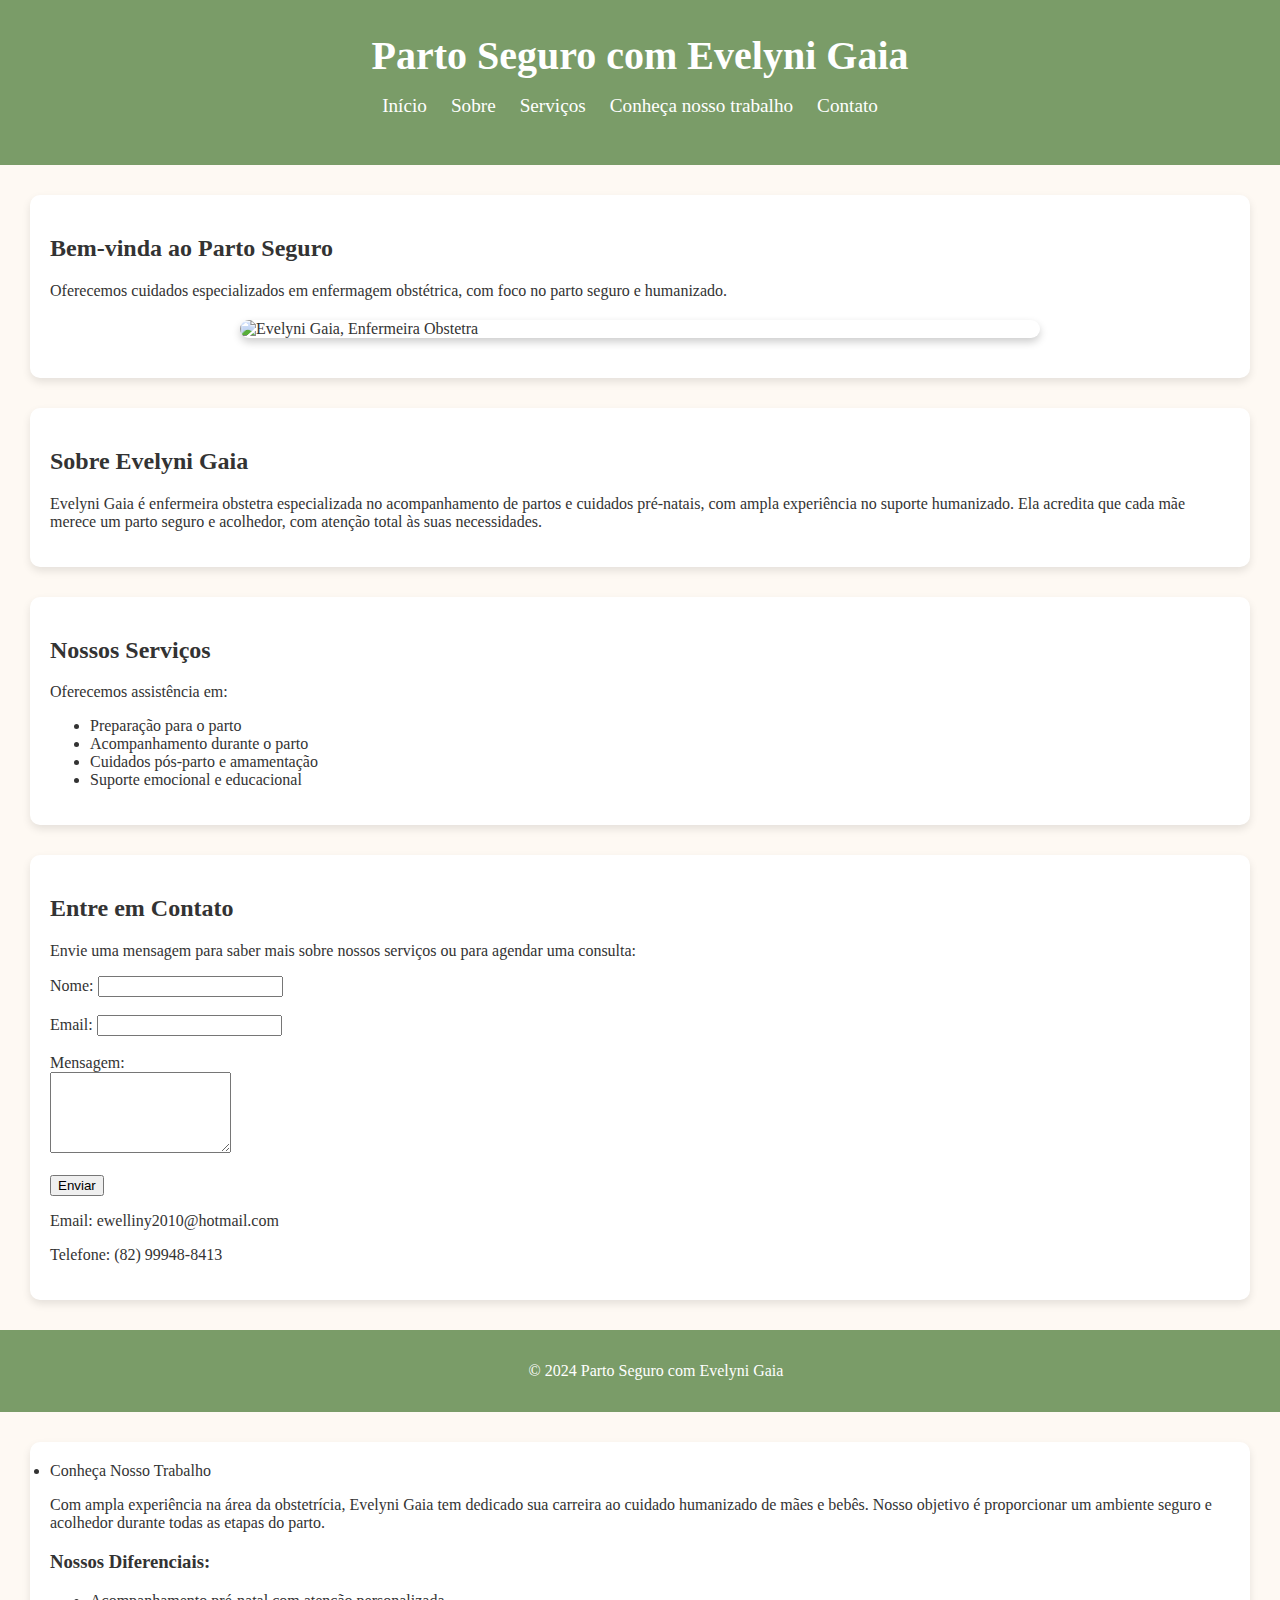
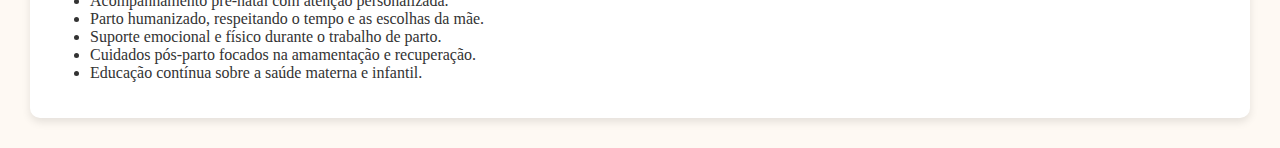
==== index.html @ a0112aa6 "Add files via upload" ====
<!DOCTYPE html>
<html lang="pt-BR">
<head>
    <meta charset="UTF-8">
    <meta name="viewport" content="width=device-width, initial-scale=1.0">
    <title>Parto Seguro com Evelyni Gaia</title>
    <link rel="stylesheet" href="style.css">
</head>
<body>
    <header>
        <h1>Parto Seguro com Evelyni Gaia</h1>
        <nav>
            <ul>
                <li><a href="#home">Início</a></li>
                <li><a href="#about">Sobre</a></li>
                <li><a href="#services">Serviços</a></li>
				<li><a href="cases.html">Conheça nosso trabalho</a></li>
                <li><a href="#contact">Contato</a></li>
            </ul>
        </nav>
    </header>
    
    <section id="home">
        <h2>Bem-vinda ao Parto Seguro</h2>
        <p>Oferecemos cuidados especializados em enfermagem obstétrica, com foco no parto seguro e humanizado.</p>
        <!-- Imagem de destaque -->
        <img src="images/evelyni-gaia-profissional.jpg" alt="Evelyni Gaia, Enfermeira Obstetra" style="width: 100%; height: auto; border-radius: 10px;">
    </section>
    
    <section id="about">
        <h2>Sobre Evelyni Gaia</h2>
        <p>Evelyni Gaia é enfermeira obstetra especializada no acompanhamento de partos e cuidados pré-natais, com ampla experiência no suporte humanizado. Ela acredita que cada mãe merece um parto seguro e acolhedor, com atenção total às suas necessidades.</p>
    </section>
    
    <section id="services">
        <h2>Nossos Serviços</h2>
        <p>Oferecemos assistência em:</p>
        <ul>
            <li>Preparação para o parto</li>
            <li>Acompanhamento durante o parto</li>
            <li>Cuidados pós-parto e amamentação</li>
            <li>Suporte emocional e educacional</li>
        </ul>
    </section>

    <section id="contact">
        <h2>Entre em Contato</h2>
        <p>Envie uma mensagem para saber mais sobre nossos serviços ou para agendar uma consulta:</p>
        <form action="mailto:contato@partoseguroevelyni.com" method="POST" enctype="text/plain">
            <label for="name">Nome:</label>
            <input type="text" id="name" name="name" required><br><br>

            <label for="email">Email:</label>
            <input type="email" id="email" name="email" required><br><br>

            <label for="message">Mensagem:</label><br>
            <textarea id="message" name="message" rows="5" required></textarea><br><br>

            <input type="submit" value="Enviar">
        </form>
        <p>Email: ewelliny2010@hotmail.com</p>
        <p>Telefone: (82) 99948-8413</p>
    </section>

    <footer>
        <p>&copy; 2024 Parto Seguro com Evelyni Gaia</p>
    </footer>
	<section id="work">
    <li>Conheça Nosso Trabalho</li>
    <p>Com ampla experiência na área da obstetrícia, Evelyni Gaia tem dedicado sua carreira ao cuidado humanizado de mães e bebês. Nosso objetivo é proporcionar um ambiente seguro e acolhedor durante todas as etapas do parto.</p>
    <h3>Nossos Diferenciais:</h3>
    <ul>
        <li>Acompanhamento pré-natal com atenção personalizada.</li>
        <li>Parto humanizado, respeitando o tempo e as escolhas da mãe.</li>
        <li>Suporte emocional e físico durante o trabalho de parto.</li>
        <li>Cuidados pós-parto focados na amamentação e recuperação.</li>
        <li>Educação contínua sobre a saúde materna e infantil.</li>
    </ul>
    <!-- Opcional: Você pode adicionar uma galeria de fotos ou vídeos do trabalho -->
</section>


    <script src="script.js"></script>
</body>
</html>
---- style.css ----
body {
    font-family: 'Georgia', serif;
    background-color: #fef9f3;
    color: #333;
    margin: 0;
    padding: 0;
}

header {
    background-color: #7a9c68;
    color: white;
    padding: 2em;
    text-align: center;
}

header h1 {
    font-size: 2.5em;
    margin: 0;
}

nav ul {
    list-style: none;
    padding: 0;
    margin: 1em 0;
}

nav ul li {
    display: inline;
    margin-right: 20px;
}

nav ul li a {
    text-decoration: none;
    color: white;
    font-size: 1.2em;
}

nav ul li a:hover {
    text-decoration: underline;
}

section {
    margin: 30px;
    padding: 20px;
    background-color: #fff;
    border-radius: 10px;
    box-shadow: 0 4px 8px rgba(0, 0, 0, 0.1);
}

footer {
    background-color: #7a9c68;
    color: white;
    padding: 1em;
    text-align: center;
    position: relative;
    bottom: 0;
    width: 100%;
}

#home img {
    max-width: 800px;
    width: 100%;
    height: auto;
    border-radius: 10px;
    box-shadow: 0 4px 8px rgba(0, 0, 0, 0.2);
    display: block;
    margin: 20px auto;
}

/* Estilizar a galeria de fotos */
.gallery {
    display: flex;
    justify-content: space-around;
    flex-wrap: wrap;
    margin: 20px 0;
}

.gallery img {
    max-width: 30%;
    height: auto;
    border-radius: 10px;
    box-shadow: 0 4px 8px rgba(0, 0, 0, 0.2);
    margin-bottom: 20px;
}

/* Estilizar a seção de vídeos */
.videos {
    margin-top: 40px;
}

.videos video {
    max-width: 400px;
    width: 100%;
    border-radius: 10px;
    box-shadow: 0 4px 8px rgba(0, 0, 0, 0.2);
    margin-bottom: 20px;
}
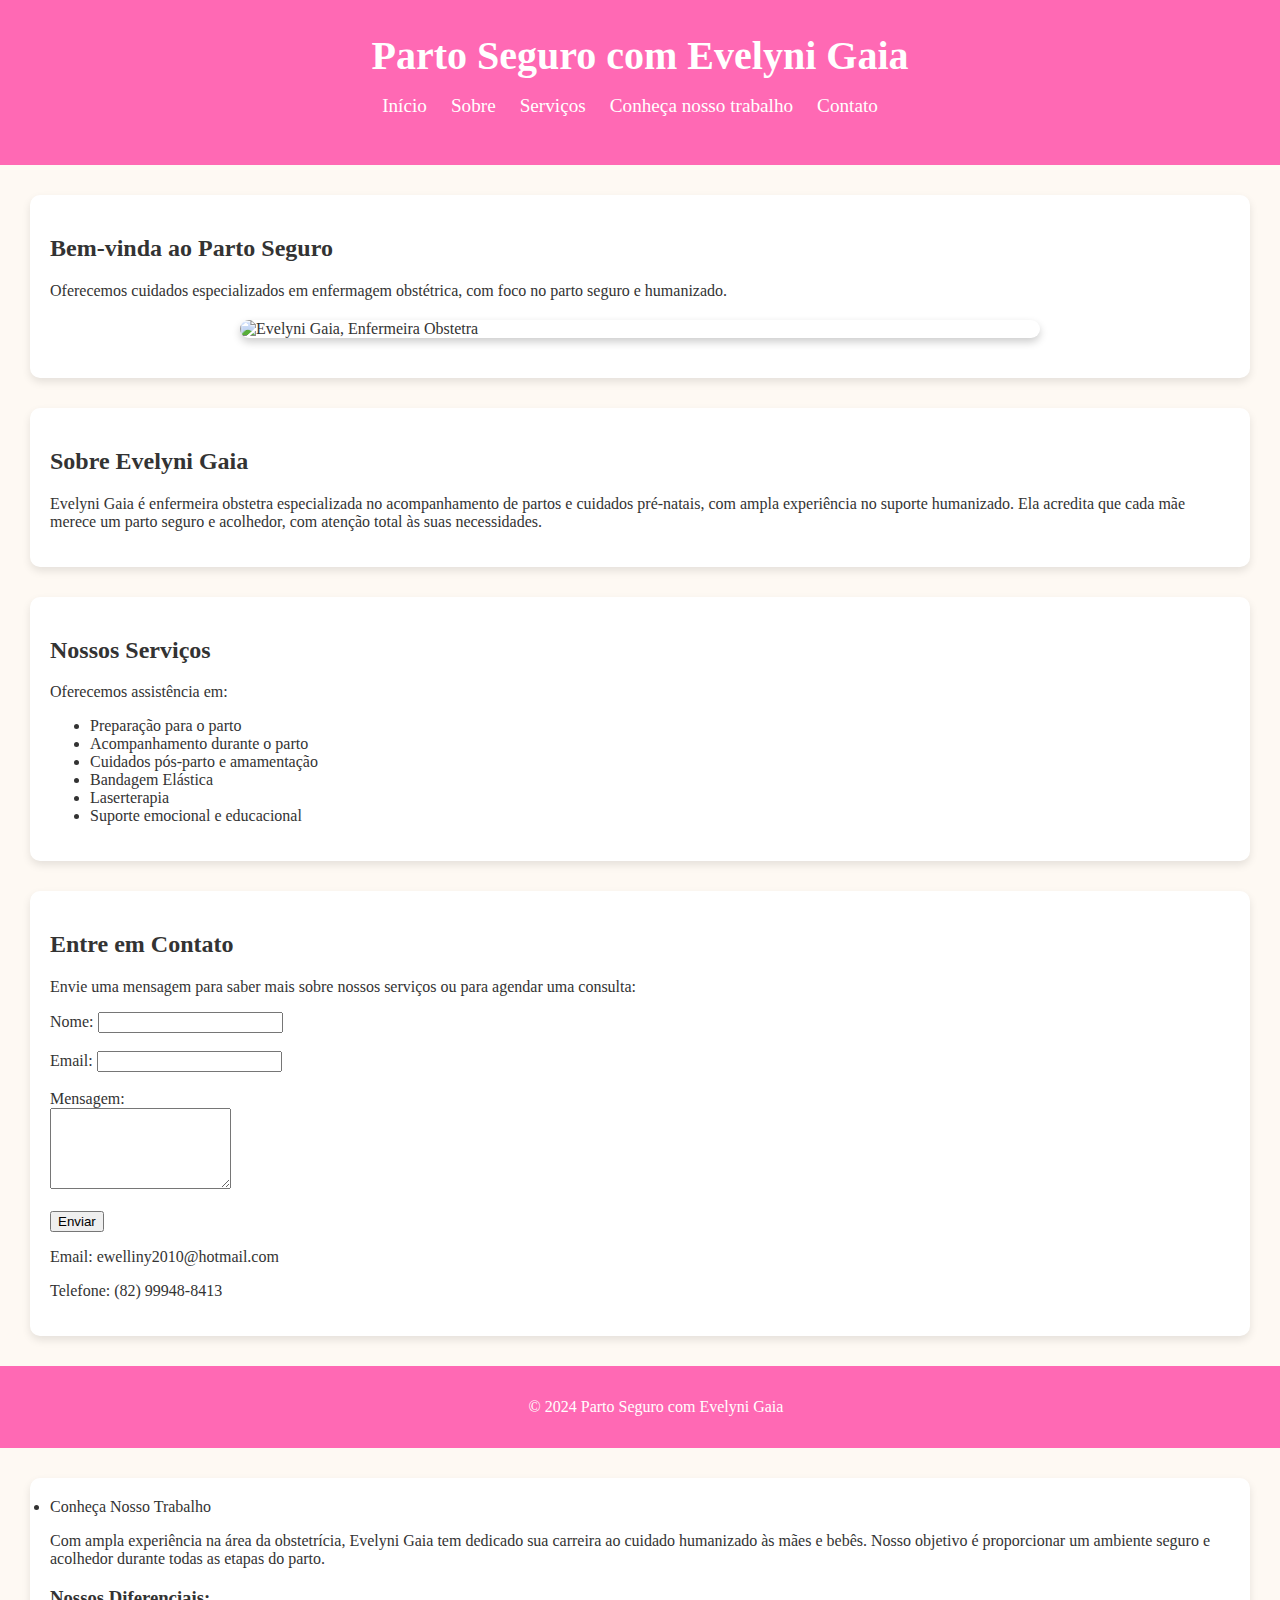
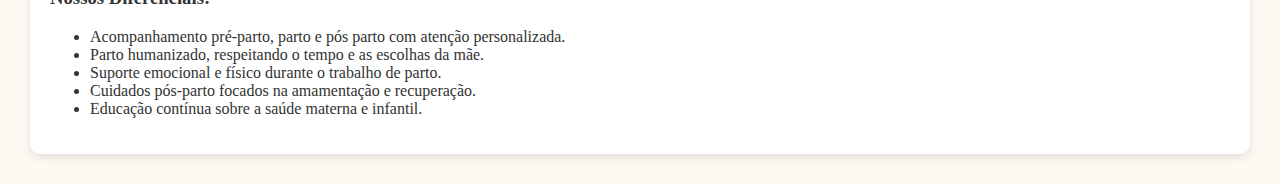
==== commit 4c4bb283: "Update index.html" ====
--- a/index.html
+++ b/index.html
@@ -24,7 +24,7 @@
         <h2>Bem-vinda ao Parto Seguro</h2>
         <p>Oferecemos cuidados especializados em enfermagem obstétrica, com foco no parto seguro e humanizado.</p>
         <!-- Imagem de destaque -->
-        <img src="images/evelyni-gaia-profissional.jpg" alt="Evelyni Gaia, Enfermeira Obstetra" style="width: 100%; height: auto; border-radius: 10px;">
+        <img src="images/evelyni-gaia-profissional" alt="Evelyni Gaia, Enfermeira Obstetra" style="width: 100%; height: auto; border-radius: 10px;">
     </section>
     
     <section id="about">
@@ -39,6 +39,8 @@
             <li>Preparação para o parto</li>
             <li>Acompanhamento durante o parto</li>
             <li>Cuidados pós-parto e amamentação</li>
+			<Li>Bandagem Elástica</Li>
+			<Li>Laserterapia</Li>
             <li>Suporte emocional e educacional</li>
         </ul>
     </section>
@@ -67,10 +69,10 @@
     </footer>
 	<section id="work">
     <li>Conheça Nosso Trabalho</li>
-    <p>Com ampla experiência na área da obstetrícia, Evelyni Gaia tem dedicado sua carreira ao cuidado humanizado de mães e bebês. Nosso objetivo é proporcionar um ambiente seguro e acolhedor durante todas as etapas do parto.</p>
+    <p>Com ampla experiência na área da obstetrícia, Evelyni Gaia tem dedicado sua carreira ao cuidado humanizado às mães e bebês. Nosso objetivo é proporcionar um ambiente seguro e acolhedor durante todas as etapas do parto.</p>
     <h3>Nossos Diferenciais:</h3>
     <ul>
-        <li>Acompanhamento pré-natal com atenção personalizada.</li>
+        <li>Acompanhamento pré-parto, parto e pós parto com atenção personalizada.</li>
         <li>Parto humanizado, respeitando o tempo e as escolhas da mãe.</li>
         <li>Suporte emocional e físico durante o trabalho de parto.</li>
         <li>Cuidados pós-parto focados na amamentação e recuperação.</li>
--- a/style.css
+++ b/style.css
@@ -7,7 +7,7 @@
 }
 
 header {
-    background-color: #7a9c68;
+    background-color: #ff69b4; /* Cor rosa */
     color: white;
     padding: 2em;
     text-align: center;
@@ -34,6 +34,66 @@
     color: white;
     font-size: 1.2em;
 }
+
+nav ul li a:hover {
+    text-decoration: underline;
+}
+
+section {
+    margin: 30px;
+    padding: 20px;
+    background-color: #fff;
+    border-radius: 10px;
+    box-shadow: 0 4px 8px rgba(0, 0, 0, 0.1);
+}
+
+footer {
+    background-color: #ff69b4; /* Cor rosa */
+    color: white;
+    padding: 1em;
+    text-align: center;
+    position: relative;
+    bottom: 0;
+    width: 100%;
+}
+
+#home img {
+    max-width: 800px;
+    width: 100%;
+    height: auto;
+    border-radius: 10px;
+    box-shadow: 0 4px 8px rgba(0, 0, 0, 0.2);
+    display: block;
+    margin: 20px auto;
+}
+
+/* Estilizar a galeria de fotos */
+.gallery {
+    display: flex;
+    justify-content: space-around;
+    flex-wrap: wrap;
+    margin: 20px 0;
+}
+
+.gallery img {
+    max-width: 30%;
+    height: auto;
+    border-radius: 10px;
+    box-shadow: 0 4px 8px rgba(0, 0, 0, 0.2);
+    margin-bottom: 20px;
+}
+
+/* Estilizar a seção de vídeos */
+.videos {
+    margin-top: 40px;
+}
+
+.videos video {
+    max-width: 400px;
+    width: 100%;
+    border-radius: 10px;
+    box-shadow: 0 4px 8px rgba(0, 0, 0, 0.2);
+    margin-bottom: 20px;
 
 nav ul li a:hover {
     text-decoration: underline;
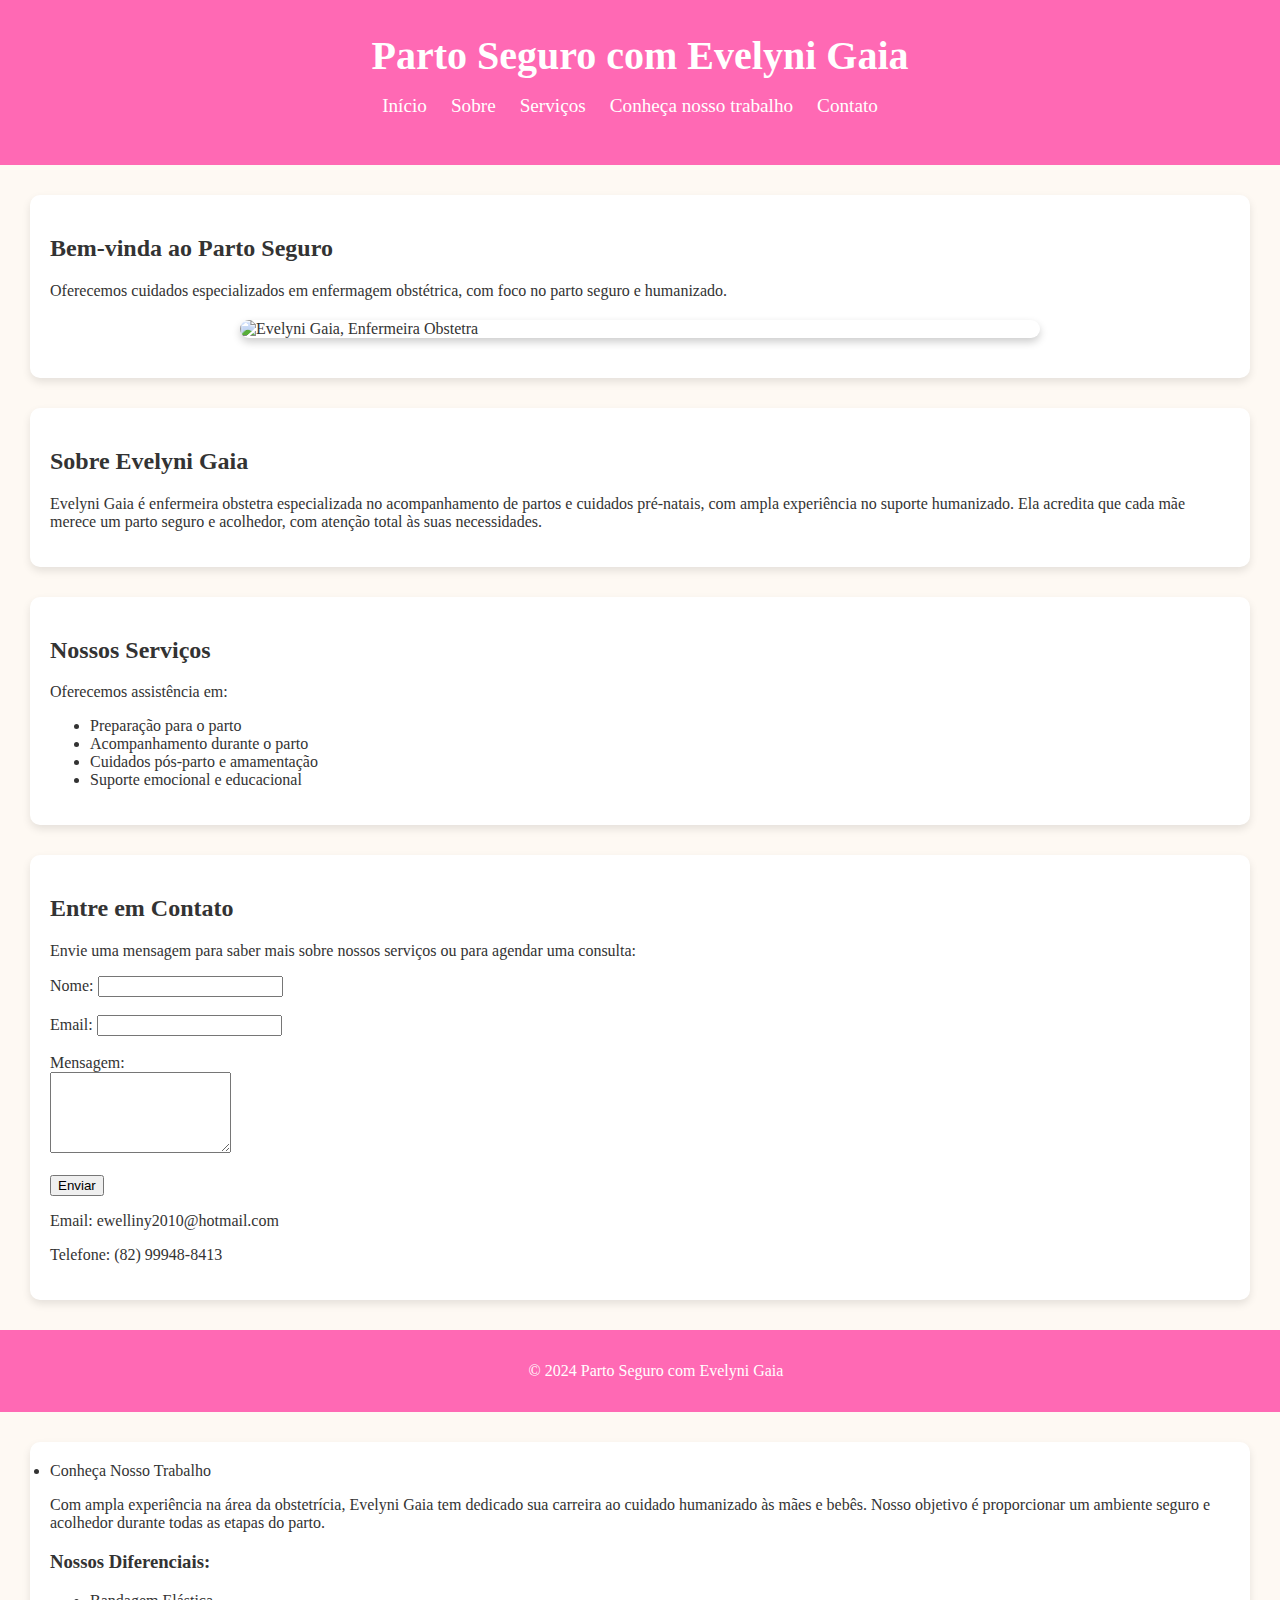
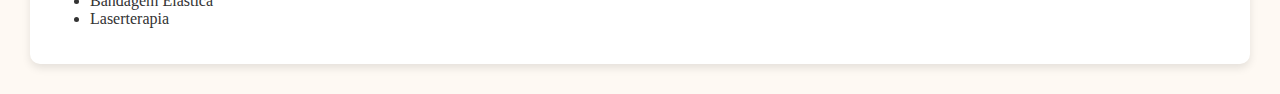
==== commit 71a2749d: "Update index.html" ====
--- a/index.html
+++ b/index.html
@@ -39,9 +39,7 @@
             <li>Preparação para o parto</li>
             <li>Acompanhamento durante o parto</li>
             <li>Cuidados pós-parto e amamentação</li>
-			<Li>Bandagem Elástica</Li>
-			<Li>Laserterapia</Li>
-            <li>Suporte emocional e educacional</li>
+		    <li>Suporte emocional e educacional</li>
         </ul>
     </section>
 
@@ -72,11 +70,8 @@
     <p>Com ampla experiência na área da obstetrícia, Evelyni Gaia tem dedicado sua carreira ao cuidado humanizado às mães e bebês. Nosso objetivo é proporcionar um ambiente seguro e acolhedor durante todas as etapas do parto.</p>
     <h3>Nossos Diferenciais:</h3>
     <ul>
-        <li>Acompanhamento pré-parto, parto e pós parto com atenção personalizada.</li>
-        <li>Parto humanizado, respeitando o tempo e as escolhas da mãe.</li>
-        <li>Suporte emocional e físico durante o trabalho de parto.</li>
-        <li>Cuidados pós-parto focados na amamentação e recuperação.</li>
-        <li>Educação contínua sobre a saúde materna e infantil.</li>
+        <Li>Bandagem Elástica</Li>
+		<Li>Laserterapia</Li>
     </ul>
     <!-- Opcional: Você pode adicionar uma galeria de fotos ou vídeos do trabalho -->
 </section>
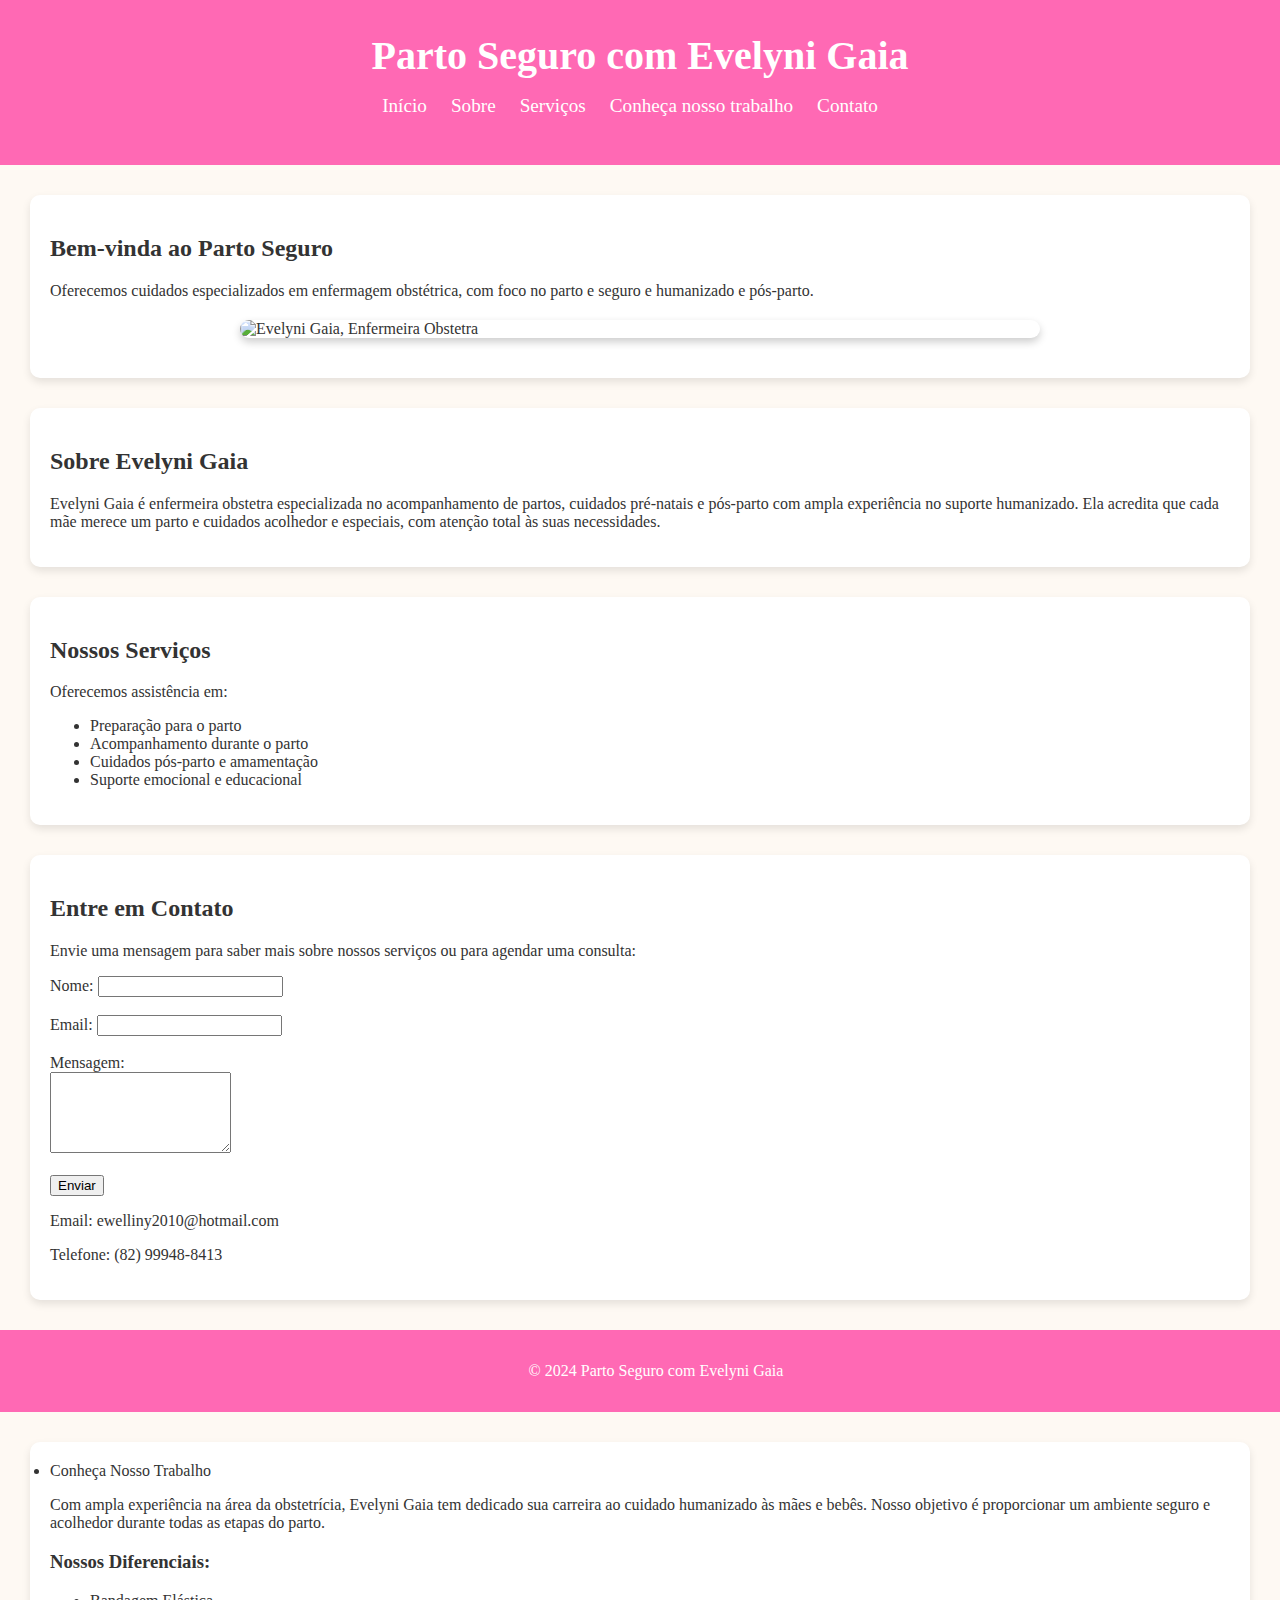
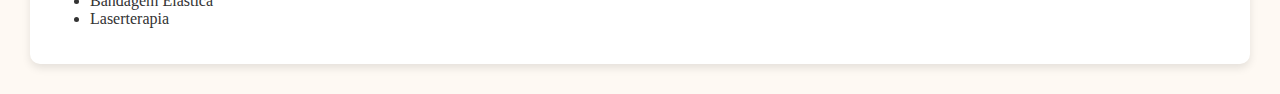
==== commit 31572442: "Atualizar o index.html" ====
--- a/index.html
+++ b/index.html
@@ -22,14 +22,14 @@
     
     <section id="home">
         <h2>Bem-vinda ao Parto Seguro</h2>
-        <p>Oferecemos cuidados especializados em enfermagem obstétrica, com foco no parto seguro e humanizado.</p>
+        <p>Oferecemos cuidados especializados em enfermagem obstétrica, com foco no parto e  seguro e humanizado e pós-parto.</p>
         <!-- Imagem de destaque -->
         <img src="images/evelyni-gaia-profissional" alt="Evelyni Gaia, Enfermeira Obstetra" style="width: 100%; height: auto; border-radius: 10px;">
     </section>
     
     <section id="about">
         <h2>Sobre Evelyni Gaia</h2>
-        <p>Evelyni Gaia é enfermeira obstetra especializada no acompanhamento de partos e cuidados pré-natais, com ampla experiência no suporte humanizado. Ela acredita que cada mãe merece um parto seguro e acolhedor, com atenção total às suas necessidades.</p>
+        <p>Evelyni Gaia é enfermeira obstetra especializada no acompanhamento de partos, cuidados pré-natais e pós-parto com ampla experiência no suporte humanizado. Ela acredita que cada mãe merece um parto e cuidados acolhedor e especiais, com atenção total às suas necessidades.</p>
     </section>
     
     <section id="services">
